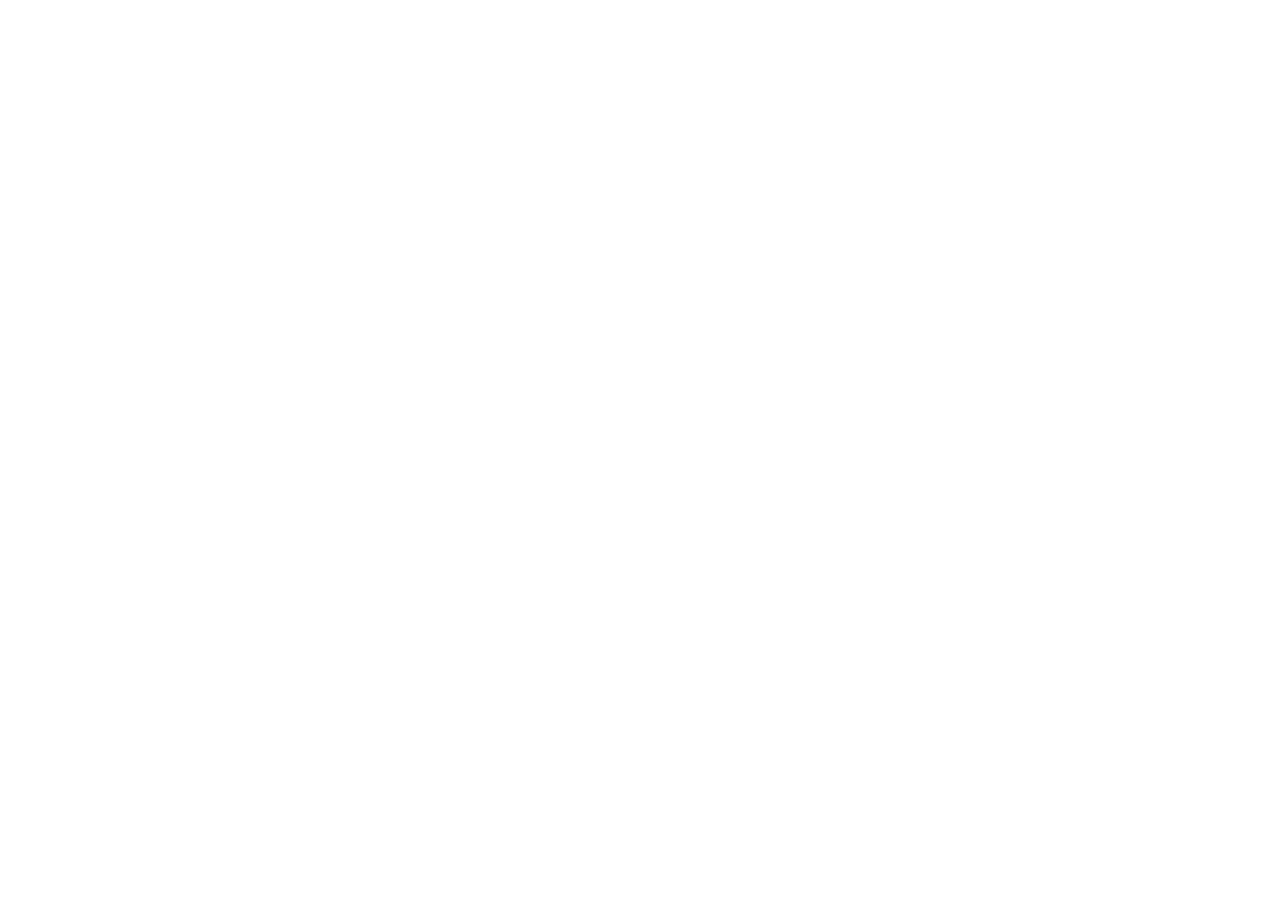
==== Day 2/index.html @ a24ef309 "Start Day 2" ====
<!DOCTYPE html>
<html>
<head>
    <meta charset="utf-8" />
    <meta http-equiv="X-UA-Compatible" content="IE=edge">
    <title>JS + CSS Clock</title>
    <meta name="viewport" content="width=device-width, initial-scale=1">
    <link rel="stylesheet" type="text/css" media="screen" href="main.css" />
    <script src="main.js"></script>
</head>
<body>
    
</body>
</html>
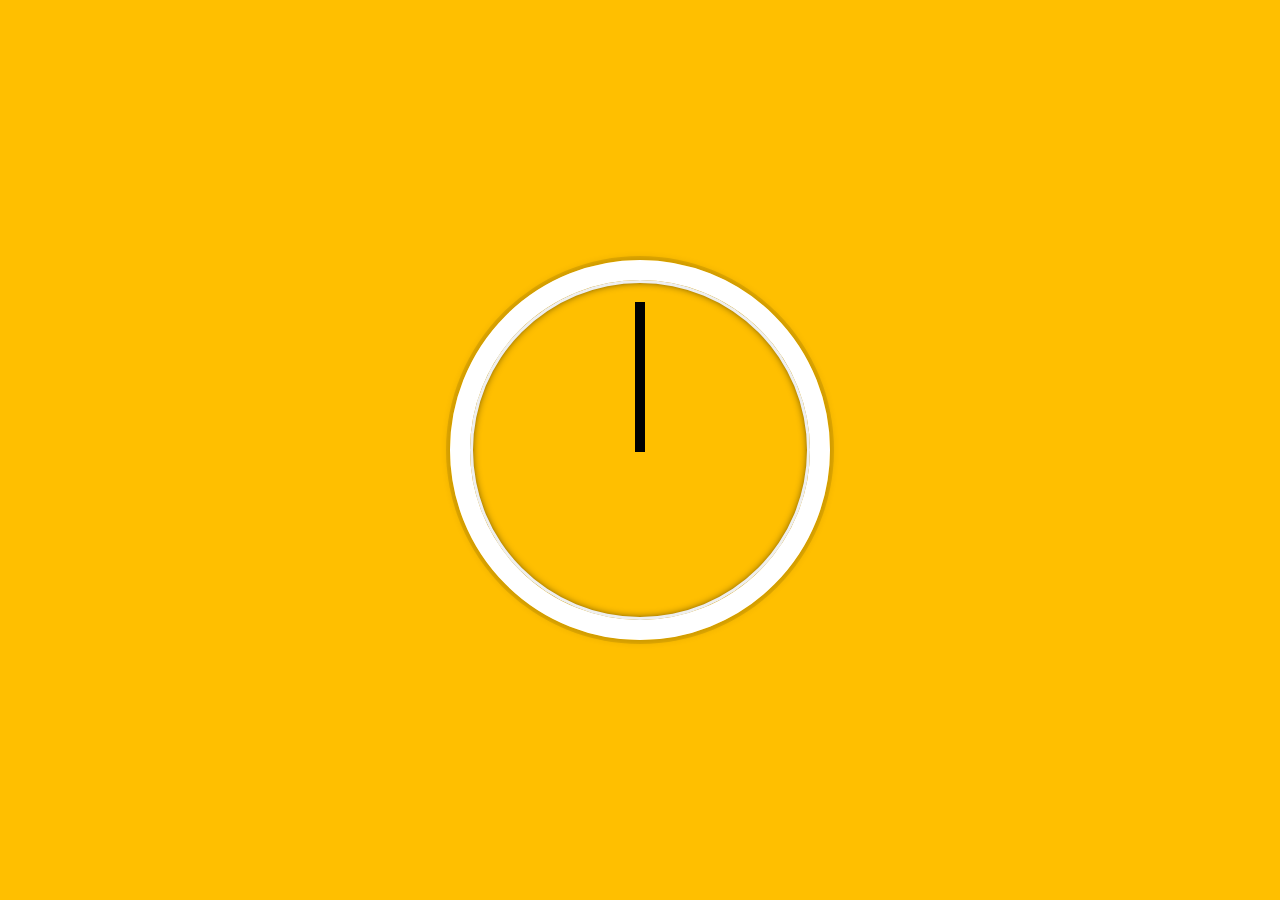
==== commit 6f2a9d52: "Make seconds hand work" ====
--- a/Day 2/index.html
+++ b/Day 2/index.html
@@ -6,9 +6,34 @@
     <title>JS + CSS Clock</title>
     <meta name="viewport" content="width=device-width, initial-scale=1">
     <link rel="stylesheet" type="text/css" media="screen" href="main.css" />
-    <script src="main.js"></script>
+   
 </head>
 <body>
+
+    <div class="clock">
+        <div class="clock-face">
+            <div class="hand hour-hand"></div>
+            <div class="hand min-hand"></div>
+            <div class="hand second-hand"></div>
+        </div>
+    
+    </div>
+    
+    <script>
+    const secondHand = document.querySelector('.second-hand');
+
+
+function setDate() {
+    const now = new Date();
+    const seconds = now.getSeconds();
+    const secondsDegrees = ((seconds / 60) * 360) + 90;
+    secondHand.style.transform = `rotate(${secondsDegrees}deg)`;
+    console.log(secondsDegrees);
+}
+
+setInterval(setDate,1000);
+</script>
+    
     
 </body>
 </html>--- a/Day 2/main.css
+++ b/Day 2/main.css
@@ -0,0 +1,54 @@
+html {
+    background: #ffbf00;
+    background-size: cover;
+    font-family: 'helvetica neue';
+    text-align: center;
+    font-size: 10px;
+}
+
+body {
+    margin: 0;
+    font-size: 2rem;
+    display: flex;
+    flex: 1;
+    min-height: 100vh;
+    align-items: center;
+}
+
+.clock {
+    width: 30rem;
+    height: 30rem;
+    border: 20px solid white;
+    border-radius: 50%;
+    margin: 50px auto;
+    position: relative;
+    padding: 2rem;
+    box-shadow: 
+        0 0 0 4px rgba(0,0,0,0.1),
+        inset 0 0 0 3px #EFEFEF,
+        inset 0 0 10px black,
+        0 0 10px rgba(0, 0, 0, 0.2);
+
+}
+
+.clock-face {
+    position: relative;
+    width: 100%;
+    height: 100%;
+    transform: translateY(-3px);
+}
+
+.hand {
+    width: 50%;
+    height: 10px;
+    background: black;
+    position: absolute;
+    top: 50%;
+    transform-origin: 100%;
+    transform: rotate(90deg);
+    transition: all 0.05s;
+    transition-timing-function: cubic-bezier(0.1, 3, 0.75, 1)
+}
+
+
+
